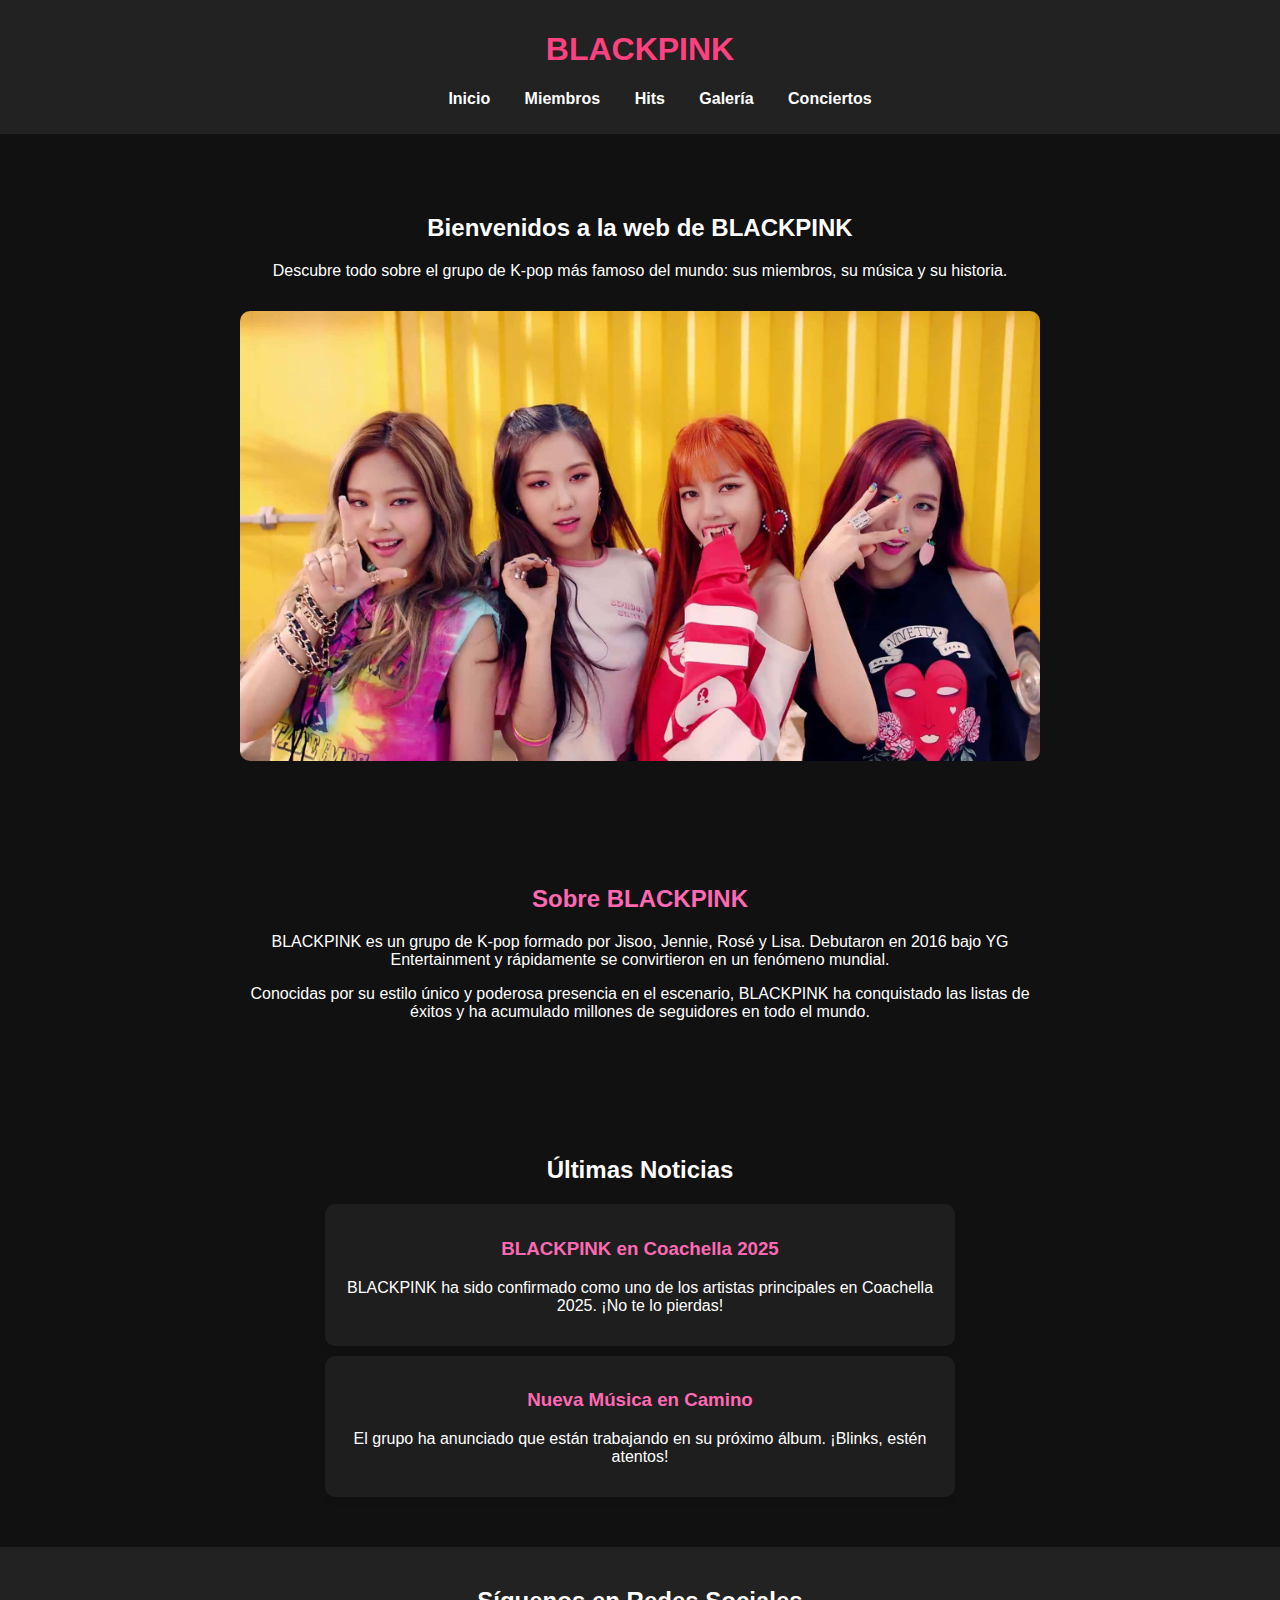
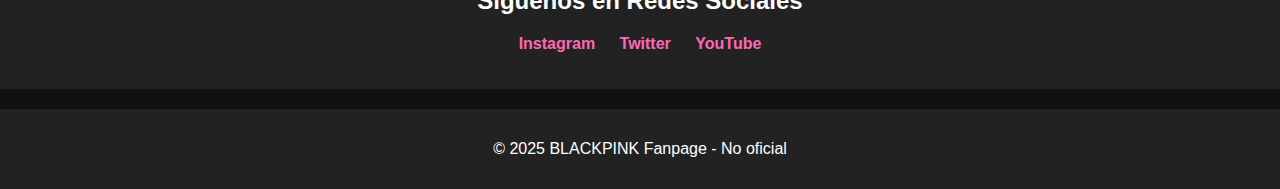
==== index.html @ 3e8f2e4a "first commit" ====
<!DOCTYPE html>
<html lang="es">
<head>
    <meta charset="UTF-8">
    <meta name="viewport" content="width=device-width, initial-scale=1.0">
    <title>BLACKPINK - Home</title>
    <link rel="stylesheet" href="estilos/index.css">
</head>
<body>
    <header>
        <h1 id="logo">BLACKPINK</h1>
        <nav class="nav-menu">
            <ul>
                <li><a href="index.html">Inicio</a></li>
                <li><a href="paginas/miembros.html">Miembros</a></li>
                <li><a href="paginas/hits.html">Hits</a></li>
                <li><a href="paginas/galeria.html">Galería</a></li>
                <li><a href="paginas/conciertos.html">Conciertos</a></li>
            </ul>
        </nav>
    </header>

    <section id="main-banner">
        <h2>Bienvenidos a la web de BLACKPINK</h2>
        <p>Descubre todo sobre el grupo de K-pop más famoso del mundo: sus miembros, su música y su historia.</p>
        <img src="imagenes/blackpink.jpg" alt="BLACKPINK">
    </section>

    <section class="biography-section">
        <h2>Sobre BLACKPINK</h2>
        <p>BLACKPINK es un grupo de K-pop formado por Jisoo, Jennie, Rosé y Lisa. Debutaron en 2016 bajo YG Entertainment y rápidamente se convirtieron en un fenómeno mundial.</p>
        <p>Conocidas por su estilo único y poderosa presencia en el escenario, BLACKPINK ha conquistado las listas de éxitos y ha acumulado millones de seguidores en todo el mundo.</p>
    </section>

    <section class="news-section">
        <h2>Últimas Noticias</h2>
        <article class="news-item">
            <h3>BLACKPINK en Coachella 2025</h3>
            <p>BLACKPINK ha sido confirmado como uno de los artistas principales en Coachella 2025. ¡No te lo pierdas!</p>
        </article>
        <article class="news-item">
            <h3>Nueva Música en Camino</h3>
            <p>El grupo ha anunciado que están trabajando en su próximo álbum. ¡Blinks, estén atentos!</p>
        </article>
    </section>
    <section class="social-media">
        <h2>Síguenos en Redes Sociales</h2>
        <ul>
            <li><a href="https://www.instagram.com/blackpinkofficial/" target="_blank">Instagram</a></li>
            <li><a href="https://twitter.com/BLACKPINK" target="_blank">Twitter</a></li>
            <li><a href="https://www.youtube.com/c/BLACKPINK" target="_blank">YouTube</a></li>
        </ul>
    </section>
    <footer id="footer">
        <p>&copy; 2025 BLACKPINK Fanpage - No oficial</p>
    </footer>
   
</body>
</html>
---- estilos/index.css ----
body {
    font-family: Arial, sans-serif;
    margin: 0;
    padding: 0;
 
    color: #333;
    text-align: center;
}

body {
    background-color: #111;
    color: #fff;
    text-align: center;
}

header {
    background-color: #222;
    padding: 10px;
}

#logo {
    font-size: 2em;
    color: #ff4081;
}

.nav-menu ul {
    list-style: none;
 
}

.nav-menu ul li {
    display: inline;
    margin: 0 15px;
}

.nav-menu ul li a {
    color: #fff;
    text-decoration: none;
    font-weight: bold;
}

.nav-menu ul li a:hover {
    color: #ff4081;
}

#main-banner {
    margin: 20px auto;
    max-width: 800px;
}

/*LO DEMAS*/
#main-banner {
    background-color: transparent;
    color: white;
    padding: 40px 20px;
}

#main-banner img {
    max-width: 100%;
    height: auto;
    margin-top: 15px;
    border-radius: 10px;
}
.biography-section {
    padding: 40px 20px;
    background-color: transparent;
    border-radius: 10px;
    max-width: 800px;
    margin: 20px auto;
}

.biography-section h2 {
    color: #ff69b4;
}

/* Sección de noticias */
.news-section {
    padding: 40px 20px;
    background-color: transparent;
}

.news-item {
    background-color: rgba(34, 34, 34, 0.8);
    padding: 15px;
    margin: 10px auto;
    border-radius: 10px;
    box-shadow: 0 4px 6px rgba(0, 0, 0, 0.1);
    max-width: 600px;
}

.news-item h3 {
    color: #ff69b4;
}

/* Redes sociales */
.social-media {
    background: #222;
    padding: 20px;
}

.social-media ul {
    list-style: none;
    padding: 0;
}

.social-media li {
    display: inline;
    margin: 0 10px;
}

.social-media a {
    text-decoration: none;
    color: #ff69b4;
    font-weight: bold;
}

/* Footer */
footer {
    background-color: #222;
    color: white;
    padding: 15px;
    margin-top: 20px;
}
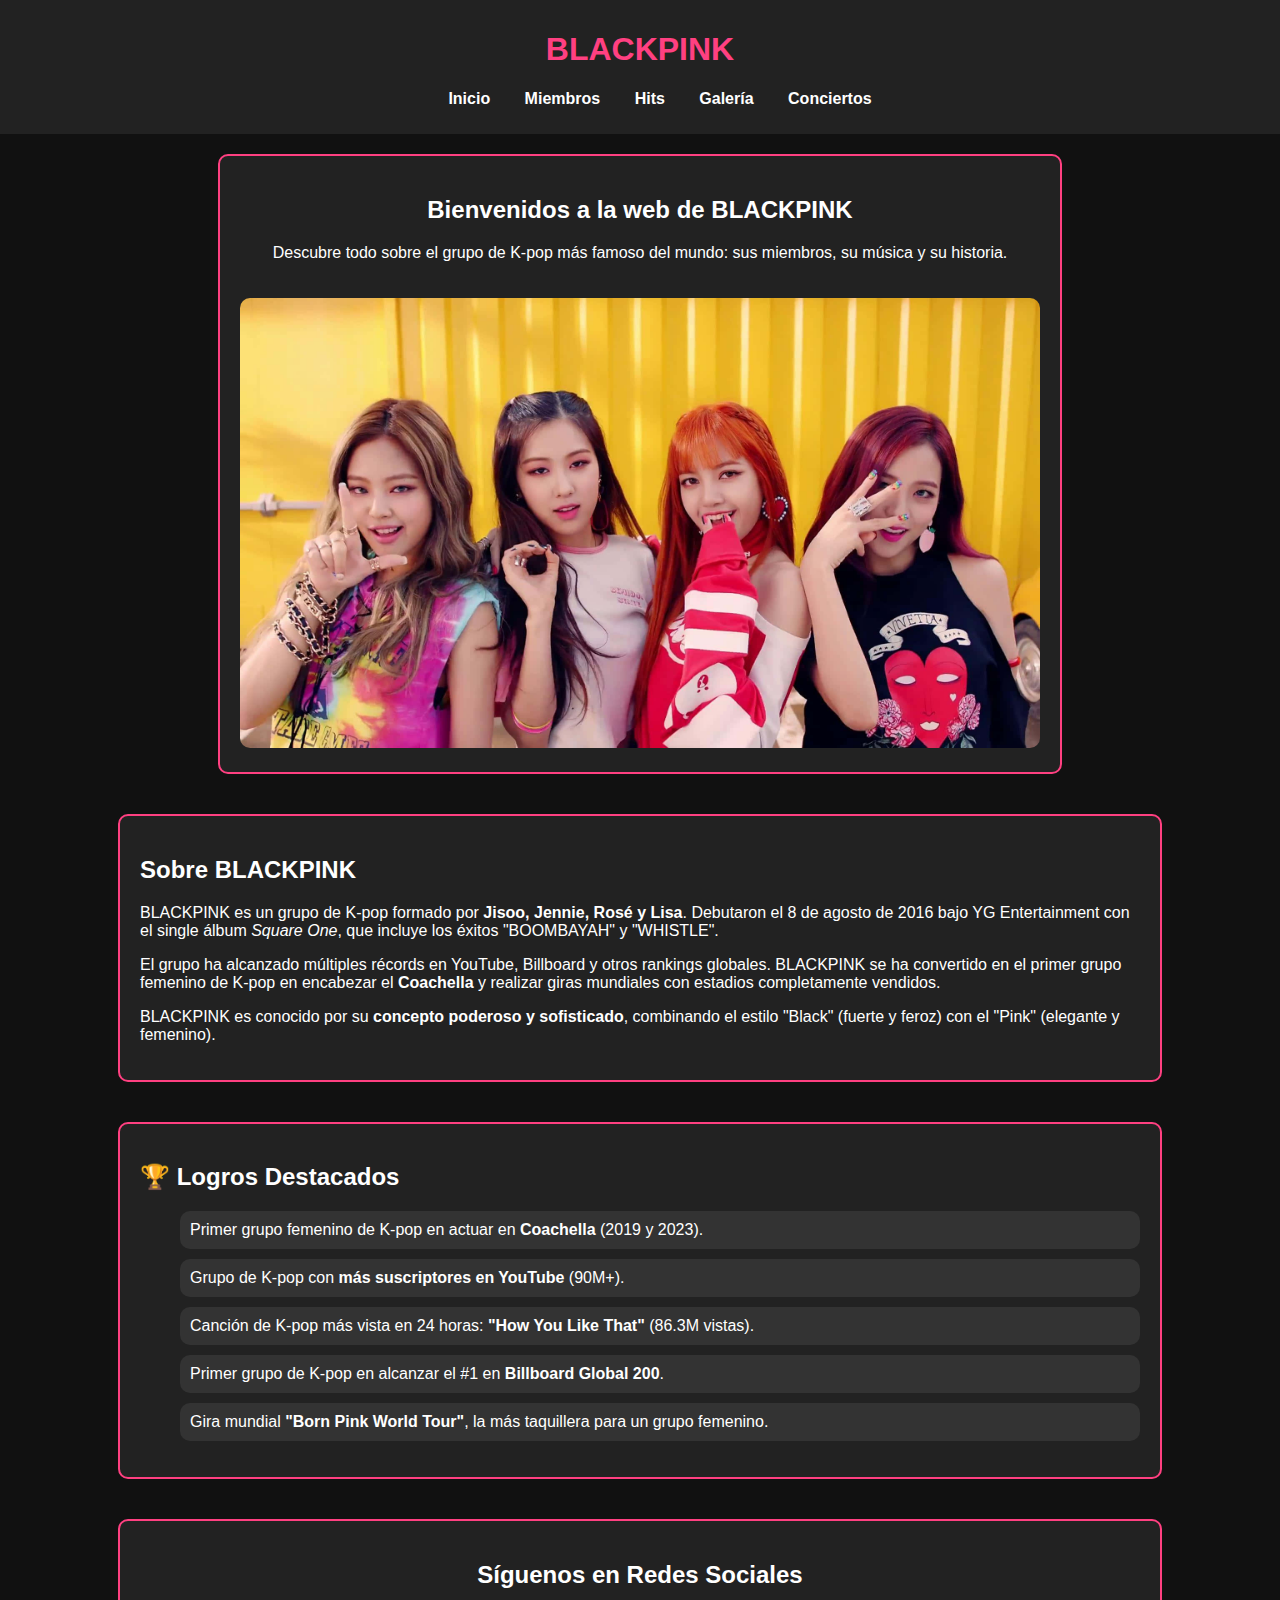
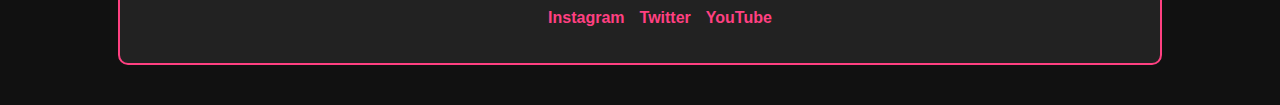
==== commit 15051ab5: "modificar index" ====
--- a/index.html
+++ b/index.html
@@ -19,7 +19,6 @@
             </ul>
         </nav>
     </header>
-
     <section id="main-banner">
         <h2>Bienvenidos a la web de BLACKPINK</h2>
         <p>Descubre todo sobre el grupo de K-pop más famoso del mundo: sus miembros, su música y su historia.</p>
@@ -28,21 +27,23 @@
 
     <section class="biography-section">
         <h2>Sobre BLACKPINK</h2>
-        <p>BLACKPINK es un grupo de K-pop formado por Jisoo, Jennie, Rosé y Lisa. Debutaron en 2016 bajo YG Entertainment y rápidamente se convirtieron en un fenómeno mundial.</p>
-        <p>Conocidas por su estilo único y poderosa presencia en el escenario, BLACKPINK ha conquistado las listas de éxitos y ha acumulado millones de seguidores en todo el mundo.</p>
+        <p>BLACKPINK es un grupo de K-pop formado por <strong>Jisoo, Jennie, Rosé y Lisa</strong>. Debutaron el 8 de agosto de 2016 bajo YG Entertainment con el single álbum <em>Square One</em>, que incluye los éxitos "BOOMBAYAH" y "WHISTLE".</p>
+        <p>El grupo ha alcanzado múltiples récords en YouTube, Billboard y otros rankings globales. BLACKPINK se ha convertido en el primer grupo femenino de K-pop en encabezar el <strong>Coachella</strong> y realizar giras mundiales con estadios completamente vendidos.</p>
+        <p>BLACKPINK es conocido por su <strong>concepto poderoso y sofisticado</strong>, combinando el estilo "Black" (fuerte y feroz) con el "Pink" (elegante y femenino).</p>
     </section>
 
-    <section class="news-section">
-        <h2>Últimas Noticias</h2>
-        <article class="news-item">
-            <h3>BLACKPINK en Coachella 2025</h3>
-            <p>BLACKPINK ha sido confirmado como uno de los artistas principales en Coachella 2025. ¡No te lo pierdas!</p>
-        </article>
-        <article class="news-item">
-            <h3>Nueva Música en Camino</h3>
-            <p>El grupo ha anunciado que están trabajando en su próximo álbum. ¡Blinks, estén atentos!</p>
-        </article>
+
+    <section class="achievements">
+        <h2>🏆 Logros Destacados</h2>
+        <ul>
+            <li>Primer grupo femenino de K-pop en actuar en <strong>Coachella</strong> (2019 y 2023).</li>
+            <li>Grupo de K-pop con <strong>más suscriptores en YouTube</strong> (90M+).</li>
+            <li>Canción de K-pop más vista en 24 horas: <strong>"How You Like That"</strong> (86.3M vistas).</li>
+            <li>Primer grupo de K-pop en alcanzar el #1 en <strong>Billboard Global 200</strong>.</li>
+            <li>Gira mundial <strong>"Born Pink World Tour"</strong>, la más taquillera para un grupo femenino.</li>
+        </ul>
     </section>
+
     <section class="social-media">
         <h2>Síguenos en Redes Sociales</h2>
         <ul>
@@ -51,9 +52,7 @@
             <li><a href="https://www.youtube.com/c/BLACKPINK" target="_blank">YouTube</a></li>
         </ul>
     </section>
-    <footer id="footer">
-        <p>&copy; 2025 BLACKPINK Fanpage - No oficial</p>
-    </footer>
+
    
 </body>
 </html>
--- a/estilos/index.css
+++ b/estilos/index.css
@@ -49,75 +49,67 @@
 }
 
 /*LO DEMAS*/
-#main-banner {
-    background-color: transparent;
-    color: white;
-    padding: 40px 20px;
+
+/* Secciones */
+section {
+    margin: 40px auto;
+    width: 90%;
+    max-width: 1000px;
+    padding: 20px;
+    border: 2px solid #ff4081;
+    border-radius: 10px;
+    background: #222;
 }
 
+/* Hero */
 #main-banner img {
-    max-width: 100%;
-    height: auto;
-    margin-top: 15px;
+    width: 100%;
+    max-width: 800px;
+    margin-top: 20px;
     border-radius: 10px;
 }
-.biography-section {
-    padding: 40px 20px;
-    background-color: transparent;
+
+/* Noticias */
+.news-item {
+    margin: 15px 0;
+    padding: 10px;
+    background: #333;
     border-radius: 10px;
-    max-width: 800px;
-    margin: 20px auto;
 }
 
-.biography-section h2 {
-    color: #ff69b4;
+/* Biografía */
+.biography-section {
+    text-align: left;
+    padding: 20px;
 }
 
-/* Sección de noticias */
-.news-section {
-    padding: 40px 20px;
-    background-color: transparent;
+/* Logros */
+.achievements {
+    text-align: left;
+    padding: 20px;
 }
 
-.news-item {
-    background-color: rgba(34, 34, 34, 0.8);
-    padding: 15px;
-    margin: 10px auto;
-    border-radius: 10px;
-    box-shadow: 0 4px 6px rgba(0, 0, 0, 0.1);
-    max-width: 600px;
+.achievements ul {
+    list-style: none;
 }
 
-.news-item h3 {
-    color: #ff69b4;
+.achievements li {
+    background: #333;
+    margin: 10px 0;
+    padding: 10px;
+    border-radius: 10px;
 }
 
 /* Redes sociales */
-.social-media {
-    background: #222;
-    padding: 20px;
-}
-
 .social-media ul {
     list-style: none;
-    padding: 0;
-}
-
-.social-media li {
-    display: inline;
-    margin: 0 10px;
+    display: flex;
+    justify-content: center;
+    gap: 15px;
 }
 
 .social-media a {
     text-decoration: none;
-    color: #ff69b4;
+    color: #ff4081;
     font-weight: bold;
 }
-
-/* Footer */
-footer {
-    background-color: #222;
-    color: white;
-    padding: 15px;
-    margin-top: 20px;
-}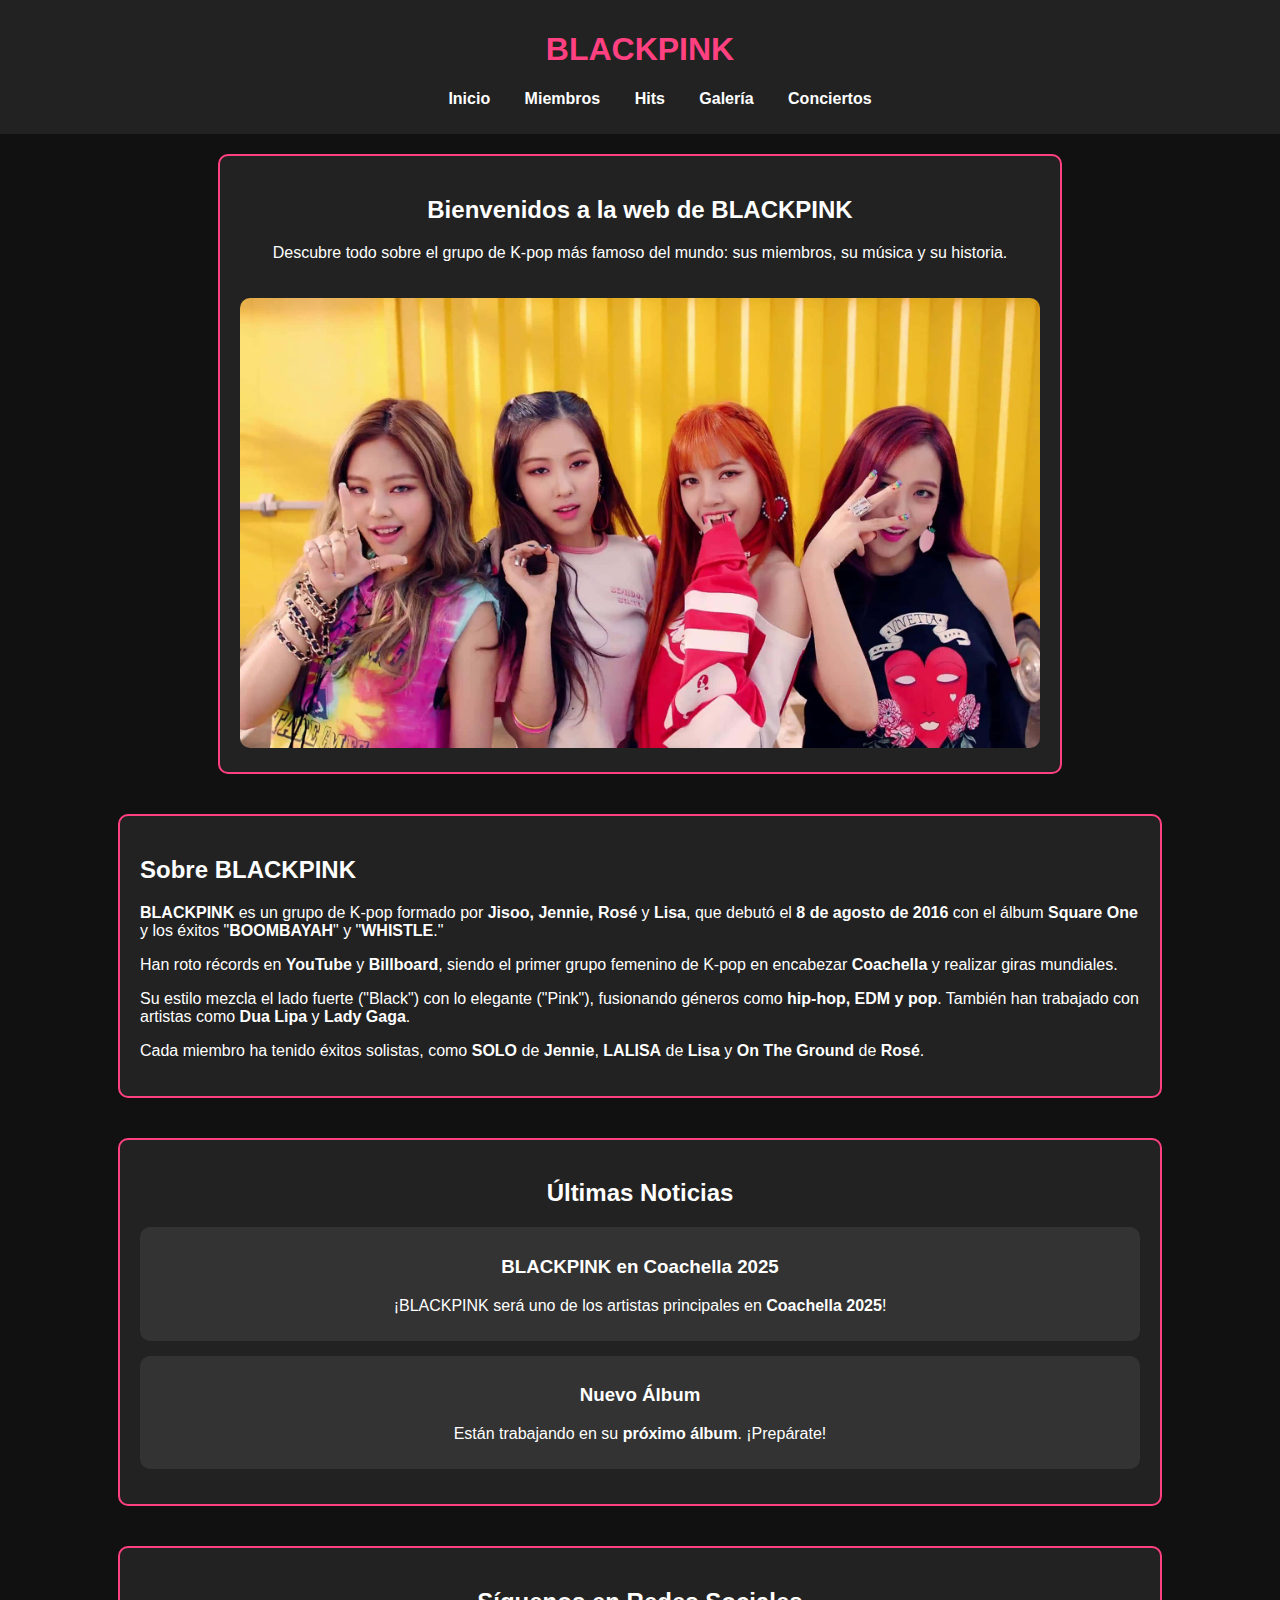
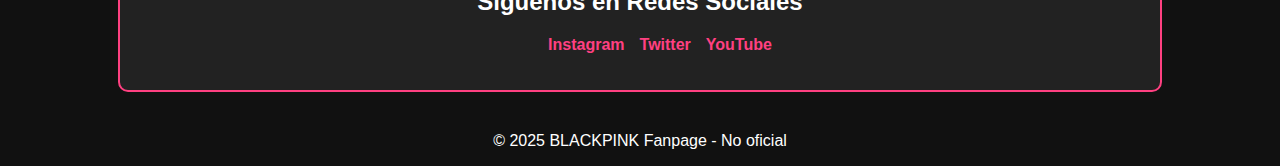
==== commit f1c47bfd: "añadido premios" ====
--- a/index.html
+++ b/index.html
@@ -24,26 +24,30 @@
         <p>Descubre todo sobre el grupo de K-pop más famoso del mundo: sus miembros, su música y su historia.</p>
         <img src="imagenes/blackpink.jpg" alt="BLACKPINK">
     </section>
-
+    
     <section class="biography-section">
         <h2>Sobre BLACKPINK</h2>
-        <p>BLACKPINK es un grupo de K-pop formado por <strong>Jisoo, Jennie, Rosé y Lisa</strong>. Debutaron el 8 de agosto de 2016 bajo YG Entertainment con el single álbum <em>Square One</em>, que incluye los éxitos "BOOMBAYAH" y "WHISTLE".</p>
-        <p>El grupo ha alcanzado múltiples récords en YouTube, Billboard y otros rankings globales. BLACKPINK se ha convertido en el primer grupo femenino de K-pop en encabezar el <strong>Coachella</strong> y realizar giras mundiales con estadios completamente vendidos.</p>
-        <p>BLACKPINK es conocido por su <strong>concepto poderoso y sofisticado</strong>, combinando el estilo "Black" (fuerte y feroz) con el "Pink" (elegante y femenino).</p>
+        <p><strong>BLACKPINK</strong> es un grupo de K-pop formado por <strong>Jisoo, Jennie, Rosé</strong> y <strong>Lisa</strong>, que debutó el <strong>8 de agosto de 2016</strong> con el álbum <strong>Square One</strong> y los éxitos "<strong>BOOMBAYAH</strong>" y "<strong>WHISTLE</strong>."</p>
+    
+        <p>Han roto récords en <strong>YouTube</strong> y <strong>Billboard</strong>, siendo el primer grupo femenino de K-pop en encabezar <strong>Coachella</strong> y realizar giras mundiales.</p>
+    
+        <p>Su estilo mezcla el lado fuerte ("Black") con lo elegante ("Pink"), fusionando géneros como <strong>hip-hop, EDM y pop</strong>. También han trabajado con artistas como <strong>Dua Lipa</strong> y <strong>Lady Gaga</strong>.</p>
+    
+        <p>Cada miembro ha tenido éxitos solistas, como <strong>SOLO</strong> de <strong>Jennie</strong>, <strong>LALISA</strong> de <strong>Lisa</strong> y <strong>On The Ground</strong> de <strong>Rosé</strong>.</p>
     </section>
-
-
-    <section class="achievements">
-        <h2>🏆 Logros Destacados</h2>
-        <ul>
-            <li>Primer grupo femenino de K-pop en actuar en <strong>Coachella</strong> (2019 y 2023).</li>
-            <li>Grupo de K-pop con <strong>más suscriptores en YouTube</strong> (90M+).</li>
-            <li>Canción de K-pop más vista en 24 horas: <strong>"How You Like That"</strong> (86.3M vistas).</li>
-            <li>Primer grupo de K-pop en alcanzar el #1 en <strong>Billboard Global 200</strong>.</li>
-            <li>Gira mundial <strong>"Born Pink World Tour"</strong>, la más taquillera para un grupo femenino.</li>
-        </ul>
+    
+    <section class="news-section">
+        <h2>Últimas Noticias</h2>
+        <article class="news-item">
+            <h3>BLACKPINK en Coachella 2025</h3>
+            <p>¡BLACKPINK será uno de los artistas principales en <strong>Coachella 2025</strong>!</p>
+        </article>
+        <article class="news-item">
+            <h3>Nuevo Álbum</h3>
+            <p>Están trabajando en su <strong>próximo álbum</strong>. ¡Prepárate!</p>
+        </article>
     </section>
-
+    
     <section class="social-media">
         <h2>Síguenos en Redes Sociales</h2>
         <ul>
@@ -52,7 +56,11 @@
             <li><a href="https://www.youtube.com/c/BLACKPINK" target="_blank">YouTube</a></li>
         </ul>
     </section>
-
+    
+    <footer id="footer">
+        <p>&copy; 2025 BLACKPINK Fanpage - No oficial</p>
+    </footer>
+    
    
 </body>
 </html>
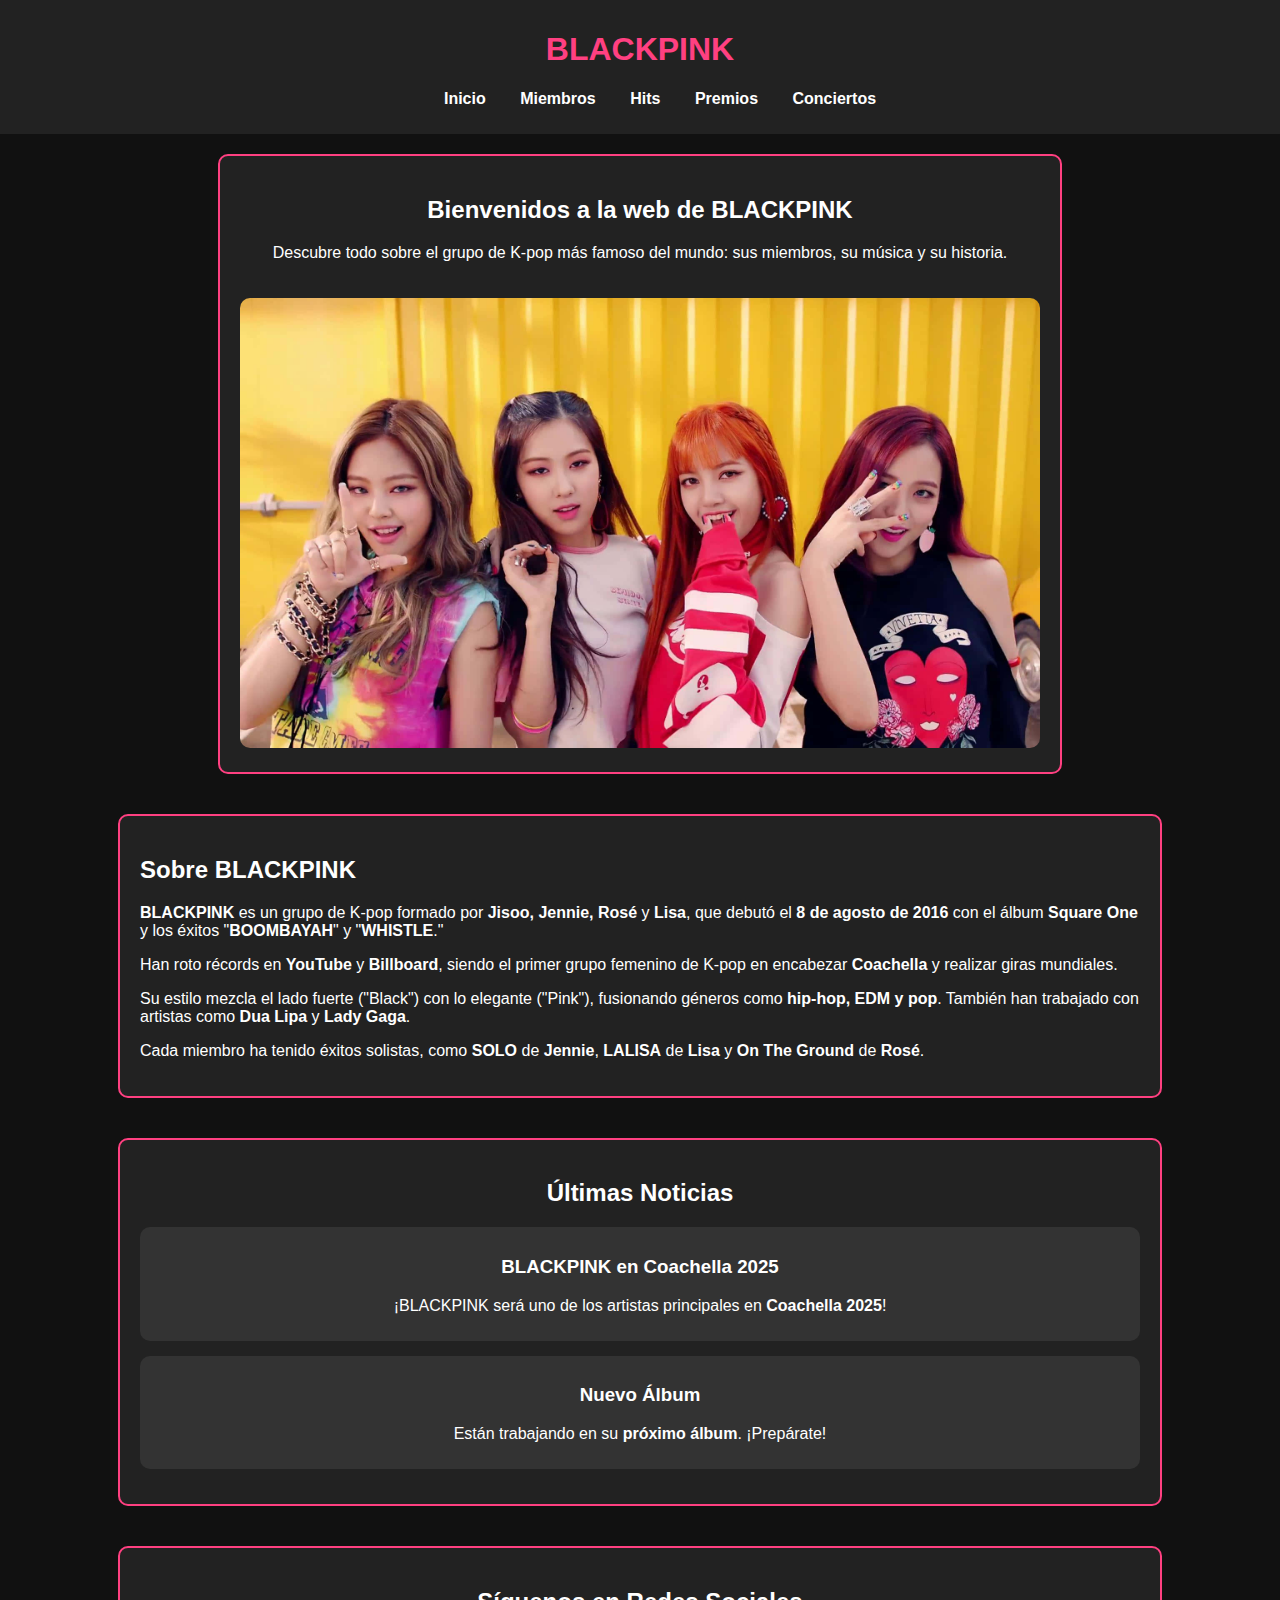
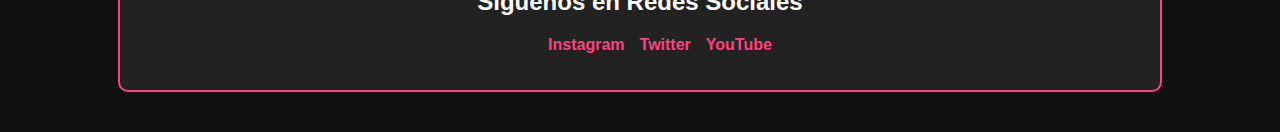
==== commit f4e618c3: "many changes" ====
--- a/index.html
+++ b/index.html
@@ -14,7 +14,7 @@
                 <li><a href="index.html">Inicio</a></li>
                 <li><a href="paginas/miembros.html">Miembros</a></li>
                 <li><a href="paginas/hits.html">Hits</a></li>
-                <li><a href="paginas/galeria.html">Galería</a></li>
+                <li><a href="paginas/premios.html">Premios</a></li>
                 <li><a href="paginas/conciertos.html">Conciertos</a></li>
             </ul>
         </nav>
@@ -55,12 +55,6 @@
             <li><a href="https://twitter.com/BLACKPINK" target="_blank">Twitter</a></li>
             <li><a href="https://www.youtube.com/c/BLACKPINK" target="_blank">YouTube</a></li>
         </ul>
-    </section>
-    
-    <footer id="footer">
-        <p>&copy; 2025 BLACKPINK Fanpage - No oficial</p>
-    </footer>
-    
-   
+    </section>  
 </body>
 </html>
